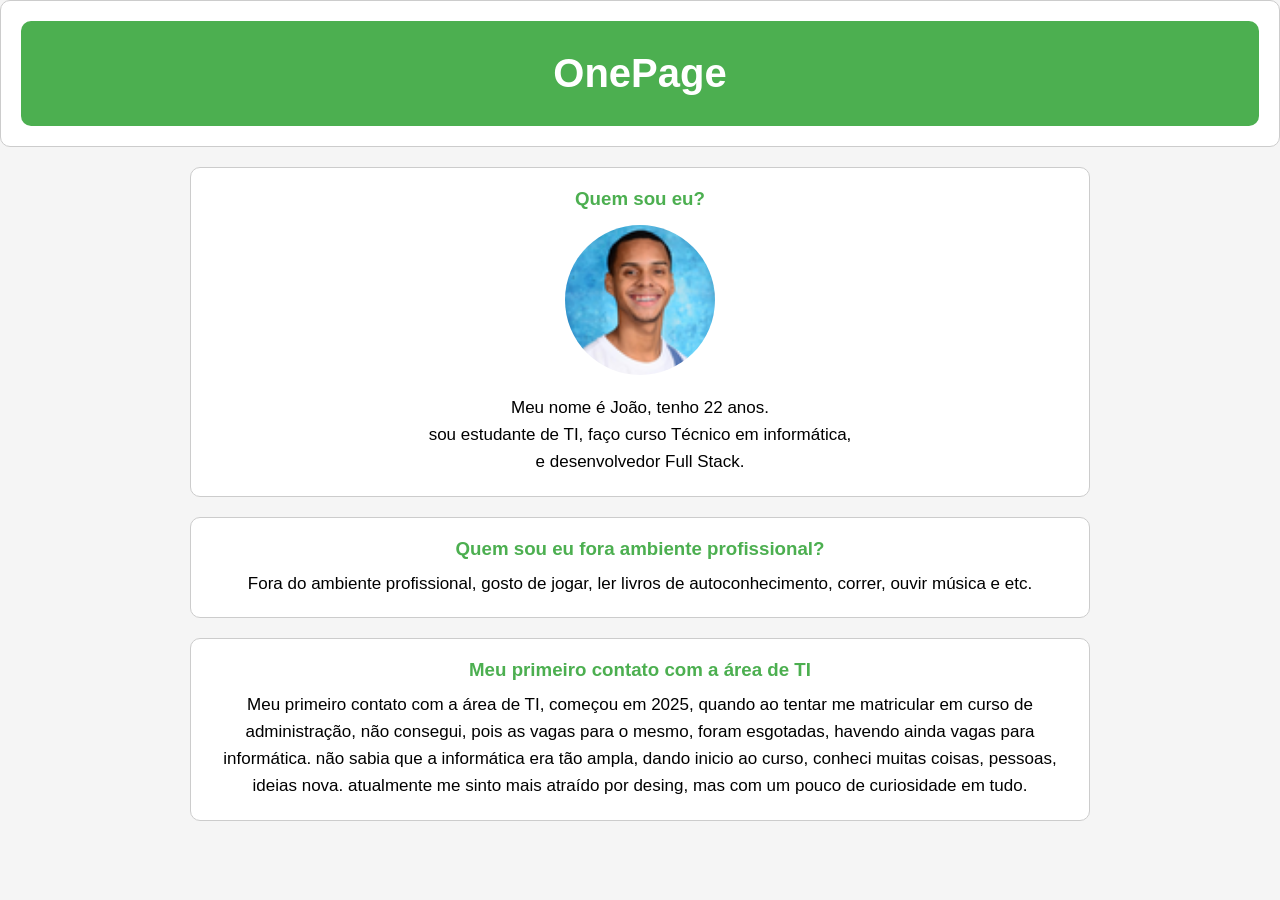
==== SitePessoal/index.html @ cb4610bc "Atualização do projeto" ====
<!DOCTYPE html>
<html lang="pt-BR">
<head>
    <meta charset="UTF-8">
    <meta name="viewport" content="width=device-width, initial-scale=1.0">
    <title>Site Pessoal</title>
    <link rel="stylesheet" href="sitepessoal.css">
</head>
<body>
<section>
    <div class="onepage">
      <h2>OnePage</h2>
    </div>
  </section>
<div id="sobrebody">
  <section>
    <div class=" sobre">
    <h3>Quem sou eu?</h3>
    <div class="perfil">
    <img src="perfil.png" alt="foto perfil">
    </div>
    <p>Meu nome é João, tenho 22 anos.<br>
    sou estudante de TI, faço curso Técnico em informática,<br>
  e desenvolvedor Full Stack.</p>
    </div>
  </section>
  <section>
    <div>
      <h3>Quem sou eu fora ambiente profissional?</h3>
      <P>Fora do ambiente profissional, gosto de jogar,
         ler livros de autoconhecimento,
        correr, ouvir música e etc. </P>
    </div>
  </section>
  <section>
    <div class="contato">
      <h3>Meu primeiro contato com a área de TI</h3>
      <p>Meu primeiro contato com a área de TI, 
        começou em 2025, quando ao tentar me matricular 
        em curso de administração, não consegui, 
        pois as vagas para o mesmo, foram esgotadas, 
        havendo ainda vagas para informática.
        não sabia que a informática era tão ampla, dando inicio ao curso,
        conheci muitas coisas, pessoas, ideias nova.
      atualmente me sinto mais atraído por desing, mas com um pouco de curiosidade em tudo.</p>
    </div>
  </section>
</div>
</body>
</html>
---- SitePessoal/sitepessoal.css ----
*{
    margin: 0;
    padding: 0;
    box-sizing: border-box;
}

body{
    font-family: Arial, sans-serif;
    background-color: #f5f5f5;
    animation: aparecer 1s;
}

.onepage{
    background-color: #4CAF50;
    color: white;
    text-align: center;
    padding: 30px;
    border-radius: 10px;
}

.onepage h2{
    font-size: 40px;
    animation: descer 1s ease;
}

#sobrebody{
    width: 90%;
    max-width: 900px;
    margin: 20px auto;
}

section{
    background-color: white;
    padding: 20px;
    margin-bottom: 20px;
    border: 1px solid #ccc;
    border-radius: 10px;
    transition: 0.3s;
    animation: surgir 1s;
}

section:hover{
    transform: translateY(-5px);
    box-shadow: 0 4px 10px rgba(0,0,0,0.2);
}

h3{
    color: #4CAF50;
    margin-bottom: 10px;
    text-align: center;
    transition: 0.3s;
}

h3:hover{
    color: #2E7D32;
}

p{
    line-height: 1.6;
    text-align: center;
    font-size: 17px;
}

.perfil{
    text-align: center;
    margin: 15px 0;
}

.perfil img{
    width: 150px;
    border-radius: 50%;
    transition: 0.4s;
}

.perfil img:hover{
    transform: scale(1.1) rotate(5deg);
}

@keyframes aparecer{
    from{
        opacity: 0;
    }
    to{
        opacity: 1;
    }
}

@keyframes descer{
    from{
        transform: translateY(-40px);
        opacity: 0;
    }
    to{
        transform: translateY(0);
        opacity: 1;
    }
}

@keyframes surgir{
    from{
        opacity: 0;
        transform: translateY(30px);
    }
    to{
        opacity: 1;
        transform: translateY(0);
    }
}

@media (max-width: 768px){

    .onepage{
        padding: 20px;
    }

    .onepage h2{
        font-size: 30px;
    }

    #sobrebody{
        width: 95%;
        margin: 15px auto;
    }

    section{
        padding: 15px;
    }

    h3{
        font-size: 22px;
    }

    p{
        font-size: 16px;
        line-height: 1.5;
    }

    .perfil img{
        width: 120px;
    }
}

@media (max-width: 480px){

    .onepage h2{
        font-size: 24px;
    }

    h3{
        font-size: 20px;
    }

    p{
        font-size: 15px;
    }

    .perfil img{
        width: 100px;
    }

    section{
        padding: 12px;
    }
}
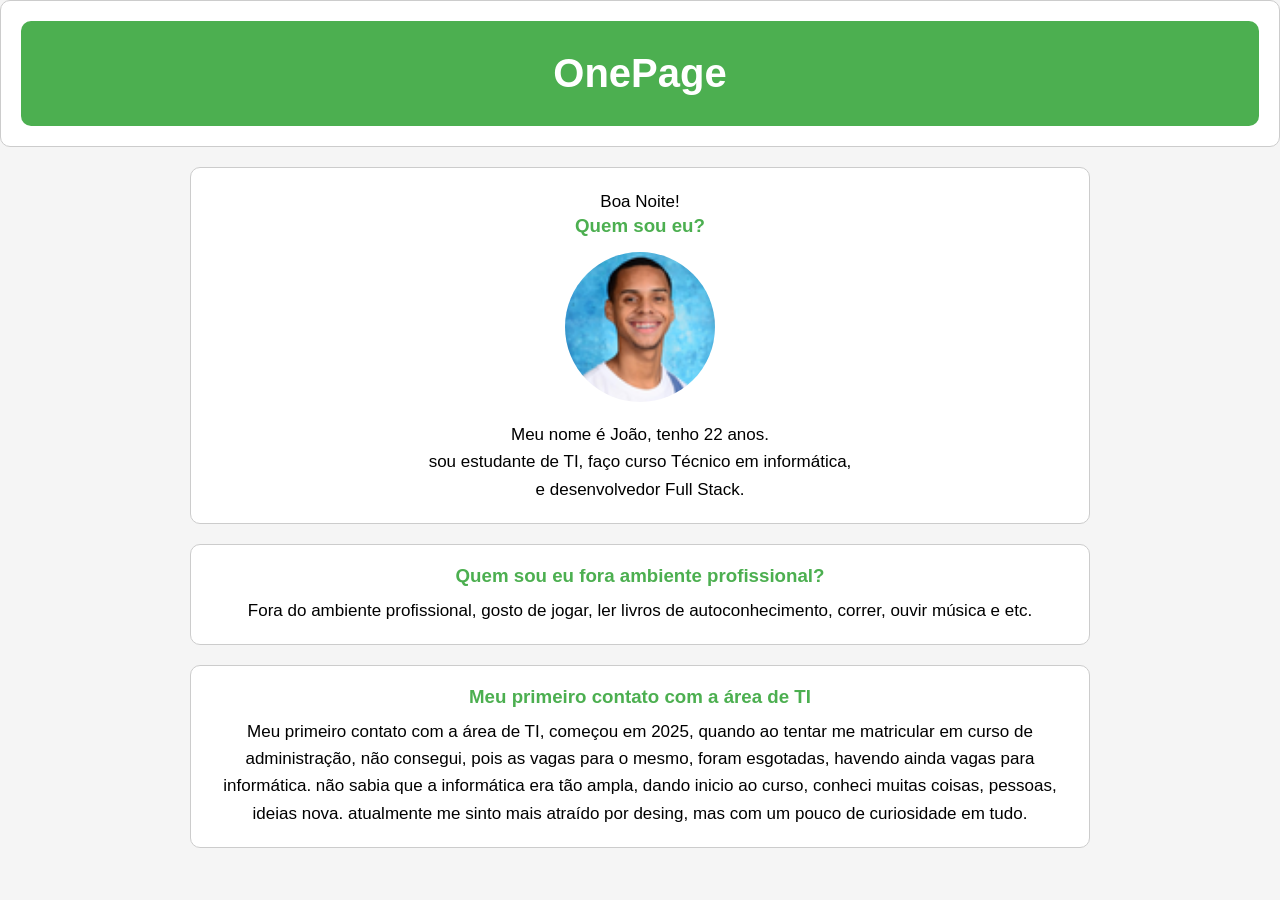
==== commit 1a99ea0e: "atualizaçoes" ====
--- a/SitePessoal/index.html
+++ b/SitePessoal/index.html
@@ -14,6 +14,7 @@
   </section>
 <div id="sobrebody">
   <section>
+    <p id="saudacao"></p>
     <div class=" sobre">
     <h3>Quem sou eu?</h3>
     <div class="perfil">
@@ -46,5 +47,6 @@
     </div>
   </section>
 </div>
+<script src="sitepessoal.js"></script>
 </body>
 </html>
